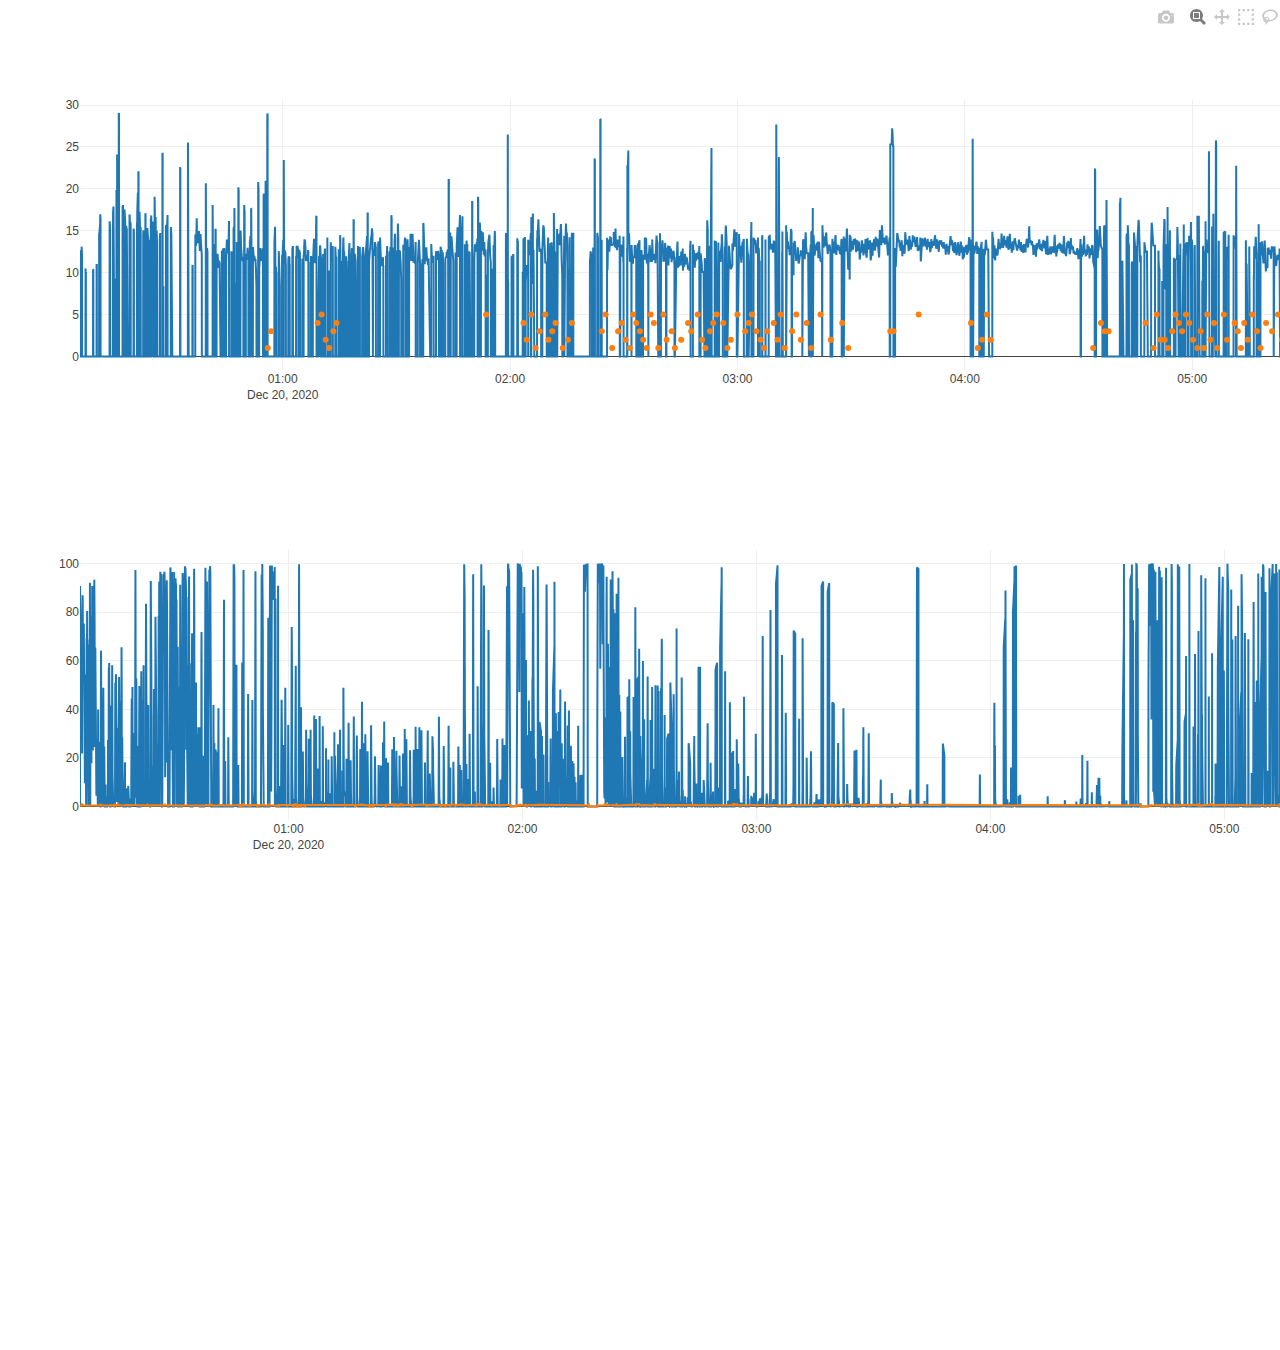
==== index.html @ 85b258f7 "init" ====
<!DOCTYPE html>
<html>
    <head>
        <link rel="stylesheet" href="https://stackpath.bootstrapcdn.com/bootstrap/4.4.1/css/bootstrap.min.css" integrity="sha384-Vkoo8x4CGsO3+Hhxv8T/Q5PaXtkKtu6ug5TOeNV6gBiFeWPGFN9MuhOf23Q9Ifjh" crossorigin="anonymous">
        <script src="plotly.min.js"></script>
    </head>
<body>
    <div id="RPM" style="width:1500px;height:450px;"></div>
    <div id="tester" style="width:1500px;height:450px;"></div>
    <div id="heatMap" style="width:1500px;height:450px;"></div>
    <script src="./index.js"></script>
</body>
</html>
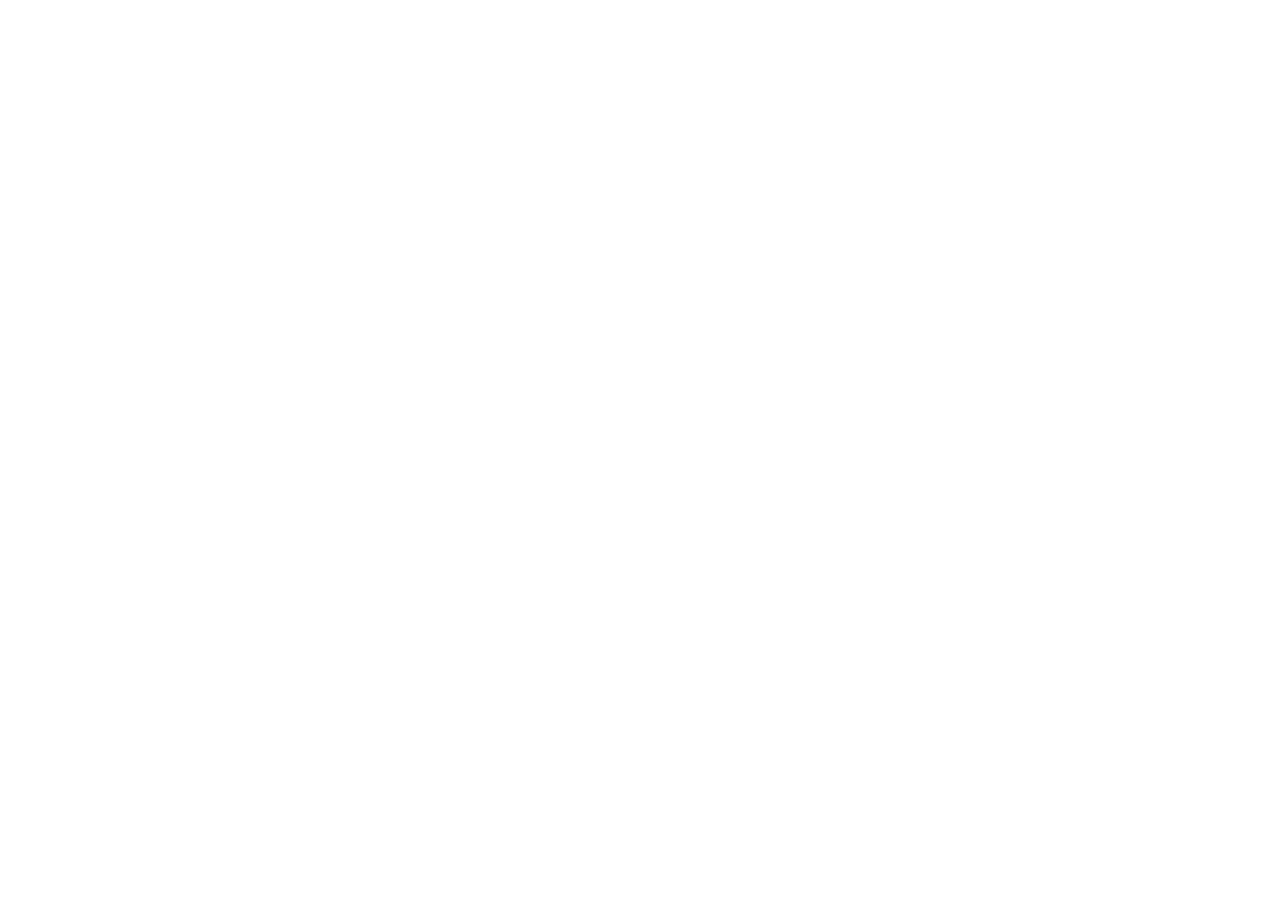
==== commit dca195b2: "queries + display graphs" ====
--- a/index.html
+++ b/index.html
@@ -5,9 +5,10 @@
         <script src="plotly.min.js"></script>
     </head>
 <body>
-    <div id="RPM" style="width:1500px;height:450px;"></div>
-    <div id="tester" style="width:1500px;height:450px;"></div>
-    <div id="heatMap" style="width:1500px;height:450px;"></div>
+    <h1 id="date"></h1>
+    <div id="rpm" style="width:1500px;height:450px; display: none"></div>
+    <div id="distance" style="width:1500px;height:450px;  display: none"></div>
+    <div id="heatmap" style="width:1500px;height:450px;  display: none"></div>
     <script src="./index.js"></script>
 </body>
 </html>